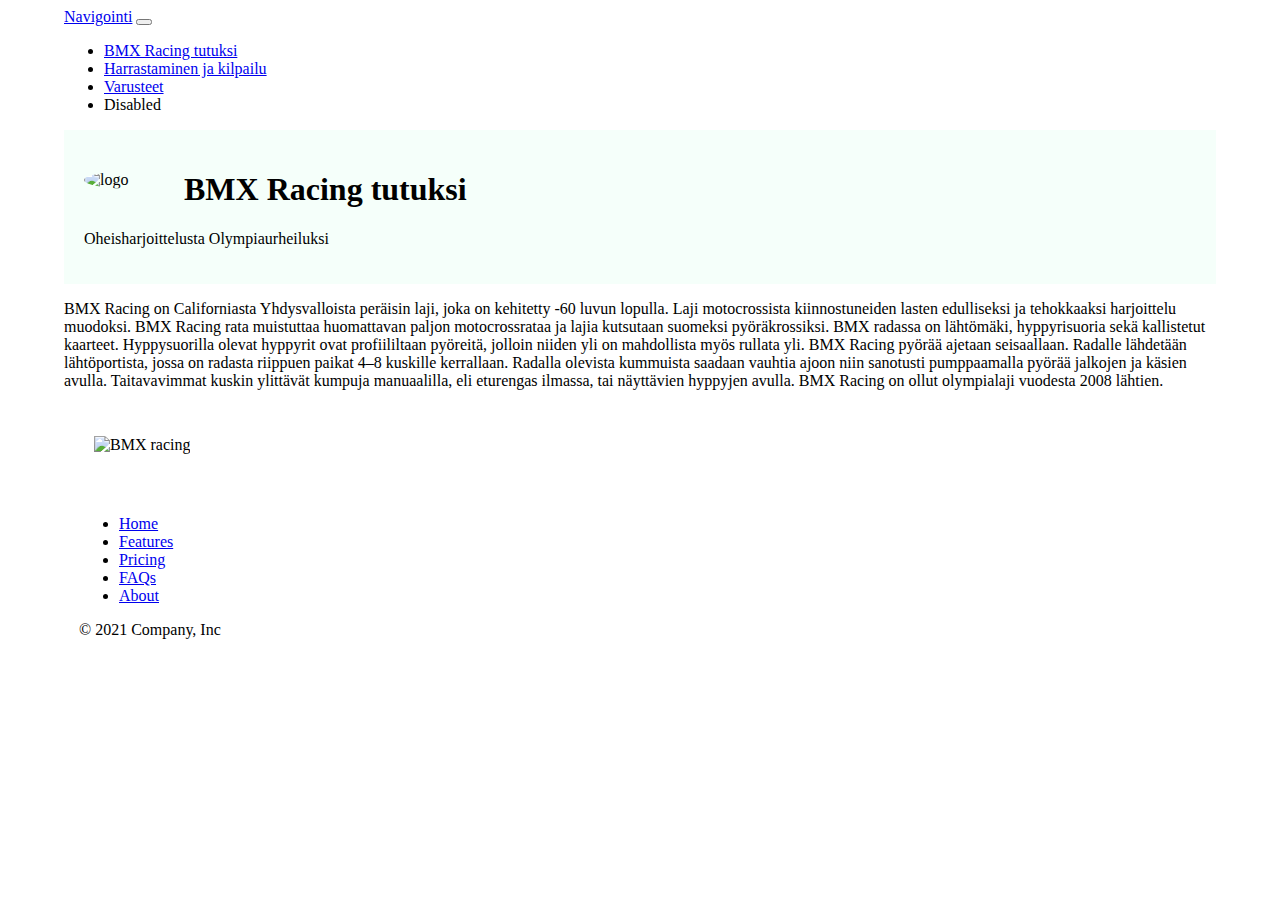
==== index.html @ 73d081ba "Add files via upload" ====
<!DOCTYPE html>
<html lang="fi">
    <head>
        <meta charset="utf-8">
    <title>BMX Racing tutuksi</title>
    <link rel="stylesheet" href="styles.css">
    <link href="https://cdn.jsdelivr.net/npm/bootstrap@5.1.3/dist/css/bootstrap.min.css" rel="stylesheet" integrity="sha384-1BmE4kWBq78iYhFldvKuhfTAU6auU8tT94WrHftjDbrCEXSU1oBoqyl2QvZ6jIW3" crossorigin="anonymous">
    </head>
    <body>
<!--navigointi-->      
      <nav class="navbar navbar-expand-lg navbar-light bg-light">
        <div class="container-fluid">
          <a class="navbar-brand" href="#">Navigointi</a>
          <button class="navbar-toggler" type="button" data-bs-toggle="collapse" data-bs-target="#navbarNav" aria-controls="navbarNav" aria-expanded="false" aria-label="Toggle navigation">
            <span class="navbar-toggler-icon"></span>
          </button>
          <div class="collapse navbar-collapse" id="navbarNav">
            <ul class="navbar-nav">
              <li class="nav-item">
                <a class="nav-link active" aria-current="page"
                 href="index.html">BMX Racing tutuksi</a>
              </li>
              <li class="nav-item">
                <a class="nav-link" href="toka.html">Harrastaminen ja kilpailu</a>
              </li>
              <li class="nav-item">
                <a class="nav-link" href="kolmas.html">Varusteet</a>
              </li>
              <li class="nav-item">
                <a class="nav-link disabled">Disabled</a>
              </li>
            </ul>
          </div>
        </div>
      </nav>

<!--headeri-->
<div class="jumbotron jumbotron-fluid" id="headeri">
  <div class="container">
    <img src="images/logo.png" class="img-thumbnail"id="logo" width="100" alt="logo">
    <h1 class="display-4">BMX Racing tutuksi</h1>
    <p class="lead">Oheisharjoittelusta Olympiaurheiluksi</p>
  </div>
</div>
<div class="container-fluid" id="teksti">
  <p>BMX Racing on Californiasta Yhdysvalloista peräisin laji, joka on kehitetty -60 luvun lopulla. Laji motocrossista kiinnostuneiden lasten edulliseksi ja tehokkaaksi harjoittelu muodoksi. BMX Racing rata muistuttaa huomattavan paljon motocrossrataa ja lajia kutsutaan suomeksi pyöräkrossiksi. BMX radassa on lähtömäki, hyppyrisuoria sekä kallistetut kaarteet. Hyppysuorilla olevat hyppyrit ovat profiililtaan pyöreitä, jolloin niiden yli on mahdollista myös rullata yli. BMX Racing pyörää ajetaan seisaallaan. Radalle lähdetään lähtöportista, jossa on radasta riippuen paikat 4–8 kuskille kerrallaan. Radalla olevista kummuista saadaan vauhtia ajoon niin sanotusti pumppaamalla pyörää jalkojen ja käsien avulla. Taitavavimmat kuskin ylittävät kumpuja manuaalilla, eli eturengas ilmassa, tai näyttävien hyppyjen avulla. BMX Racing on ollut olympialaji vuodesta 2008 lähtien.</p>
  <img src="images/bmx.jpg" class="img-fluid" id="kuva" width="600" alt="BMX racing"> 
</div> 
<div class="container" id="footeri">
  <footer class="py-3 my-4">
    <ul class="nav justify-content-center border-bottom pb-3 mb-3">
      <li class="nav-item"><a href="#" class="nav-link px-2 text-muted">Home</a></li>
      <li class="nav-item"><a href="#" class="nav-link px-2 text-muted">Features</a></li>
      <li class="nav-item"><a href="#" class="nav-link px-2 text-muted">Pricing</a></li>
      <li class="nav-item"><a href="#" class="nav-link px-2 text-muted">FAQs</a></li>
      <li class="nav-item"><a href="#" class="nav-link px-2 text-muted">About</a></li>
    </ul>
    <p class="text-center text-muted">&copy; 2021 Company, Inc</p>
  </footer>
</div>

</body>

</html>
---- styles.css ----
#headeri {
  padding: 20px;
  background-color: mintcream;
  color: black;
}

#logo {
    border-radius: 50%;
    float: left;
  }


#footeri {
  padding: 15px;
}


#kuva {
  padding: 30px;
  align-items: center;
}

body {
  width: 90%;
  margin-left: auto;
  margin-right: auto;
  }
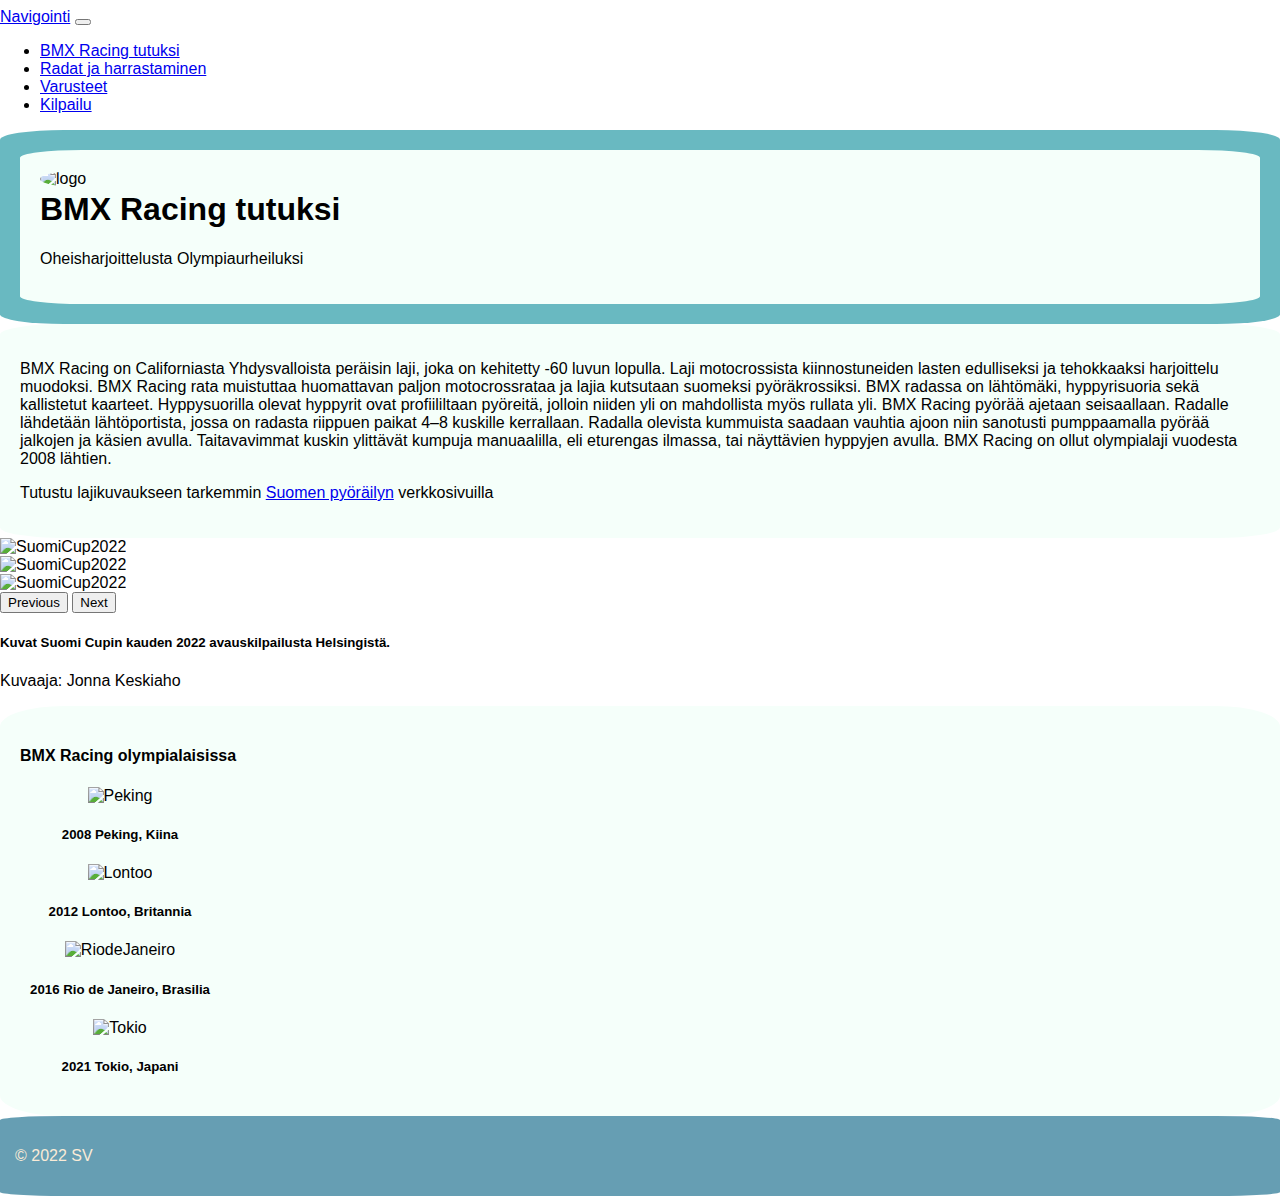
==== commit 4cb90136: "Add files via upload" ====
--- a/index.html
+++ b/index.html
@@ -5,6 +5,7 @@
     <title>BMX Racing tutuksi</title>
     <link rel="stylesheet" href="styles.css">
     <link href="https://cdn.jsdelivr.net/npm/bootstrap@5.1.3/dist/css/bootstrap.min.css" rel="stylesheet" integrity="sha384-1BmE4kWBq78iYhFldvKuhfTAU6auU8tT94WrHftjDbrCEXSU1oBoqyl2QvZ6jIW3" crossorigin="anonymous">
+<script src="https://cdn.jsdelivr.net/npm/bootstrap@5.1.3/dist/js/bootstrap.bundle.min.js" integrity="sha384-ka7Sk0Gln4gmtz2MlQnikT1wXgYsOg+OMhuP+IlRH9sENBO0LRn5q+8nbTov4+1p" crossorigin="anonymous"></script>
     </head>
     <body>
 <!--navigointi-->      
@@ -21,13 +22,13 @@
                  href="index.html">BMX Racing tutuksi</a>
               </li>
               <li class="nav-item">
-                <a class="nav-link" href="toka.html">Harrastaminen ja kilpailu</a>
+                <a class="nav-link" href="toka.html">Radat ja harrastaminen</a>
               </li>
               <li class="nav-item">
                 <a class="nav-link" href="kolmas.html">Varusteet</a>
               </li>
               <li class="nav-item">
-                <a class="nav-link disabled">Disabled</a>
+                <a class="nav-link" href="neljäs.html">Kilpailu</a>
               </li>
             </ul>
           </div>
@@ -37,29 +38,80 @@
 <!--headeri-->
 <div class="jumbotron jumbotron-fluid" id="headeri">
   <div class="container">
-    <img src="images/logo.png" class="img-thumbnail"id="logo" width="100" alt="logo">
+    <img src="images/logo.png" class="img-thumbnail" id="logo" width="100" alt="logo">
     <h1 class="display-4">BMX Racing tutuksi</h1>
     <p class="lead">Oheisharjoittelusta Olympiaurheiluksi</p>
   </div>
 </div>
-<div class="container-fluid" id="teksti">
-  <p>BMX Racing on Californiasta Yhdysvalloista peräisin laji, joka on kehitetty -60 luvun lopulla. Laji motocrossista kiinnostuneiden lasten edulliseksi ja tehokkaaksi harjoittelu muodoksi. BMX Racing rata muistuttaa huomattavan paljon motocrossrataa ja lajia kutsutaan suomeksi pyöräkrossiksi. BMX radassa on lähtömäki, hyppyrisuoria sekä kallistetut kaarteet. Hyppysuorilla olevat hyppyrit ovat profiililtaan pyöreitä, jolloin niiden yli on mahdollista myös rullata yli. BMX Racing pyörää ajetaan seisaallaan. Radalle lähdetään lähtöportista, jossa on radasta riippuen paikat 4–8 kuskille kerrallaan. Radalla olevista kummuista saadaan vauhtia ajoon niin sanotusti pumppaamalla pyörää jalkojen ja käsien avulla. Taitavavimmat kuskin ylittävät kumpuja manuaalilla, eli eturengas ilmassa, tai näyttävien hyppyjen avulla. BMX Racing on ollut olympialaji vuodesta 2008 lähtien.</p>
-  <img src="images/bmx.jpg" class="img-fluid" id="kuva" width="600" alt="BMX racing"> 
-</div> 
+<!--tekstiosuus-->
+<div class="container">
+  <div class="container-fluid">
+    <div class="main">
+      <p>BMX Racing on Californiasta Yhdysvalloista peräisin laji, joka on kehitetty -60 luvun lopulla. Laji motocrossista kiinnostuneiden lasten edulliseksi ja tehokkaaksi harjoittelu muodoksi. BMX Racing rata muistuttaa huomattavan paljon motocrossrataa ja lajia kutsutaan suomeksi pyöräkrossiksi. BMX radassa on lähtömäki, hyppyrisuoria sekä kallistetut kaarteet. Hyppysuorilla olevat hyppyrit ovat profiililtaan pyöreitä, jolloin niiden yli on mahdollista myös rullata yli. BMX Racing pyörää ajetaan seisaallaan. Radalle lähdetään lähtöportista, jossa on radasta riippuen paikat 4–8 kuskille kerrallaan. Radalla olevista kummuista saadaan vauhtia ajoon niin sanotusti pumppaamalla pyörää jalkojen ja käsien avulla. Taitavavimmat kuskin ylittävät kumpuja manuaalilla, eli eturengas ilmassa, tai näyttävien hyppyjen avulla. BMX Racing on ollut olympialaji vuodesta 2008 lähtien.</p> 
+    <p>Tutustu lajikuvaukseen tarkemmin <a href="https://pyoraily.fi/lajit/bmx/">Suomen pyöräilyn</a> verkkosivuilla </p>
+    </div>
+  </div>
+  </div>
+ <!--karuselli-->   
+ <div id="carouselExampleInterval" class="carousel slide" data-bs-ride="carousel">
+  <div class="carousel-inner">
+    <div class="carousel-item active" data-bs-interval="10000">
+      <img src="images/kisa1.jpg" class="d-block w-100" alt="SuomiCup2022">
+    </div>
+    <div class="carousel-item" data-bs-interval="2000">
+      <img src="images/kisa2.jpg" class="d-block w-100" alt="SuomiCup2022">
+    </div>
+    <div class="carousel-item">
+      <img src="images/kisa3.jpg" class="d-block w-100" alt="SuomiCup2022">
+    </div>
+  </div>
+  <button class="carousel-control-prev" type="button" data-bs-target="#carouselExampleInterval" data-bs-slide="prev">
+    <span class="carousel-control-prev-icon" aria-hidden="true"></span>
+    <span class="visually-hidden">Previous</span>
+  </button>
+  <button class="carousel-control-next" type="button" data-bs-target="#carouselExampleInterval" data-bs-slide="next">
+    <span class="carousel-control-next-icon" aria-hidden="true"></span>
+    <span class="visually-hidden">Next</span>
+  </button>
+</div>
+<!--kuvausteksti-->
+<h5>Kuvat Suomi Cupin kauden 2022 avauskilpailusta Helsingistä.</h5>
+<p>Kuvaaja: Jonna Keskiaho</p>
+<!--kortit sivun alas-->
+<div class="container">
+  <h4>BMX Racing olympialaisissa</h4>
+  <div class="card-group">
+    <div class="card">
+      <img src="images/peking.png" class="card-img-top" alt="Peking">
+      <div class="card-body">
+        <h5 class="card-title">2008 Peking, Kiina</h5>
+      </div>
+    </div>
+    <div class="card">
+      <img src="images/lontoo.png" class="card-img-top" alt="Lontoo">
+      <div class="card-body">
+        <h5 class="card-title">2012 Lontoo, Britannia</h5>
+ </div>
+    </div>
+    <div class="card">
+      <img src="images/rio.png" class="card-img-top" alt="RiodeJaneiro">
+      <div class="card-body">
+        <h5 class="card-title">2016 Rio de Janeiro, Brasilia</h5>
+  </div>
+    </div>
+    <div class="card">
+        <img src="images/tokio.png" class="card-img-top" alt="Tokio">
+        <div class="card-body">
+          <h5 class="card-title">2021 Tokio, Japani</h5>
+        </div>
+      </div>
+  </div>
+</div>
+<!--footeri-->
 <div class="container" id="footeri">
-  <footer class="py-3 my-4">
-    <ul class="nav justify-content-center border-bottom pb-3 mb-3">
-      <li class="nav-item"><a href="#" class="nav-link px-2 text-muted">Home</a></li>
-      <li class="nav-item"><a href="#" class="nav-link px-2 text-muted">Features</a></li>
-      <li class="nav-item"><a href="#" class="nav-link px-2 text-muted">Pricing</a></li>
-      <li class="nav-item"><a href="#" class="nav-link px-2 text-muted">FAQs</a></li>
-      <li class="nav-item"><a href="#" class="nav-link px-2 text-muted">About</a></li>
-    </ul>
-    <p class="text-center text-muted">&copy; 2021 Company, Inc</p>
-  </footer>
-</div>
-
-</body>
-
-</html>
-  
+    <footer class="py-3 my-4">
+      <p class="text-center text-muted">&copy; 2022 SV</p>
+    </footer>
+  </div>
+  </body>
+  </html>--- a/styles.css
+++ b/styles.css
@@ -1,27 +1,68 @@
+body {
+  font-family: Arial, Helvetica, sans-serif;
+
+margin-left: auto;
+margin-right: auto;
+}
+
 #headeri {
-  padding: 20px;
-  background-color: mintcream;
-  color: black;
-}
+    padding: 20px;
+    background-color: #69b9c1;
+    color: black;
+    border-radius: 5%;
+  }
+
 
 #logo {
     border-radius: 50%;
     float: left;
   }
+  
+ 
+ .card {
+   max-width: 200px;
+   text-align: center;
+ }
+ 
+.side {
+  align-items: center;
+}
+ 
+#kuvat {
+  text-align: center;
+}
 
+#linkit {
+  text-align: center;
+}
+
+.container {
+  padding: 20px;
+  background-color: mintcream;
+  border-radius: 5%;
+}
+
+#container-fluid {
+  background-color: mintcream;
+}
+
+
+#vinkit {
+  text-align: center;
+}
 
 #footeri {
   padding: 15px;
+  background-color: #669eb3;
+  color: antiquewhite;
 }
 
-
-#kuva {
-  padding: 30px;
-  align-items: center;
+a:hover {
+  color: red;
+  transition-property: color;
+  transition-duration: 1s;
 }
 
-body {
-  width: 90%;
-  margin-left: auto;
-  margin-right: auto;
-  }  +a:visited {
+  color: rgb(2, 134, 33);
+}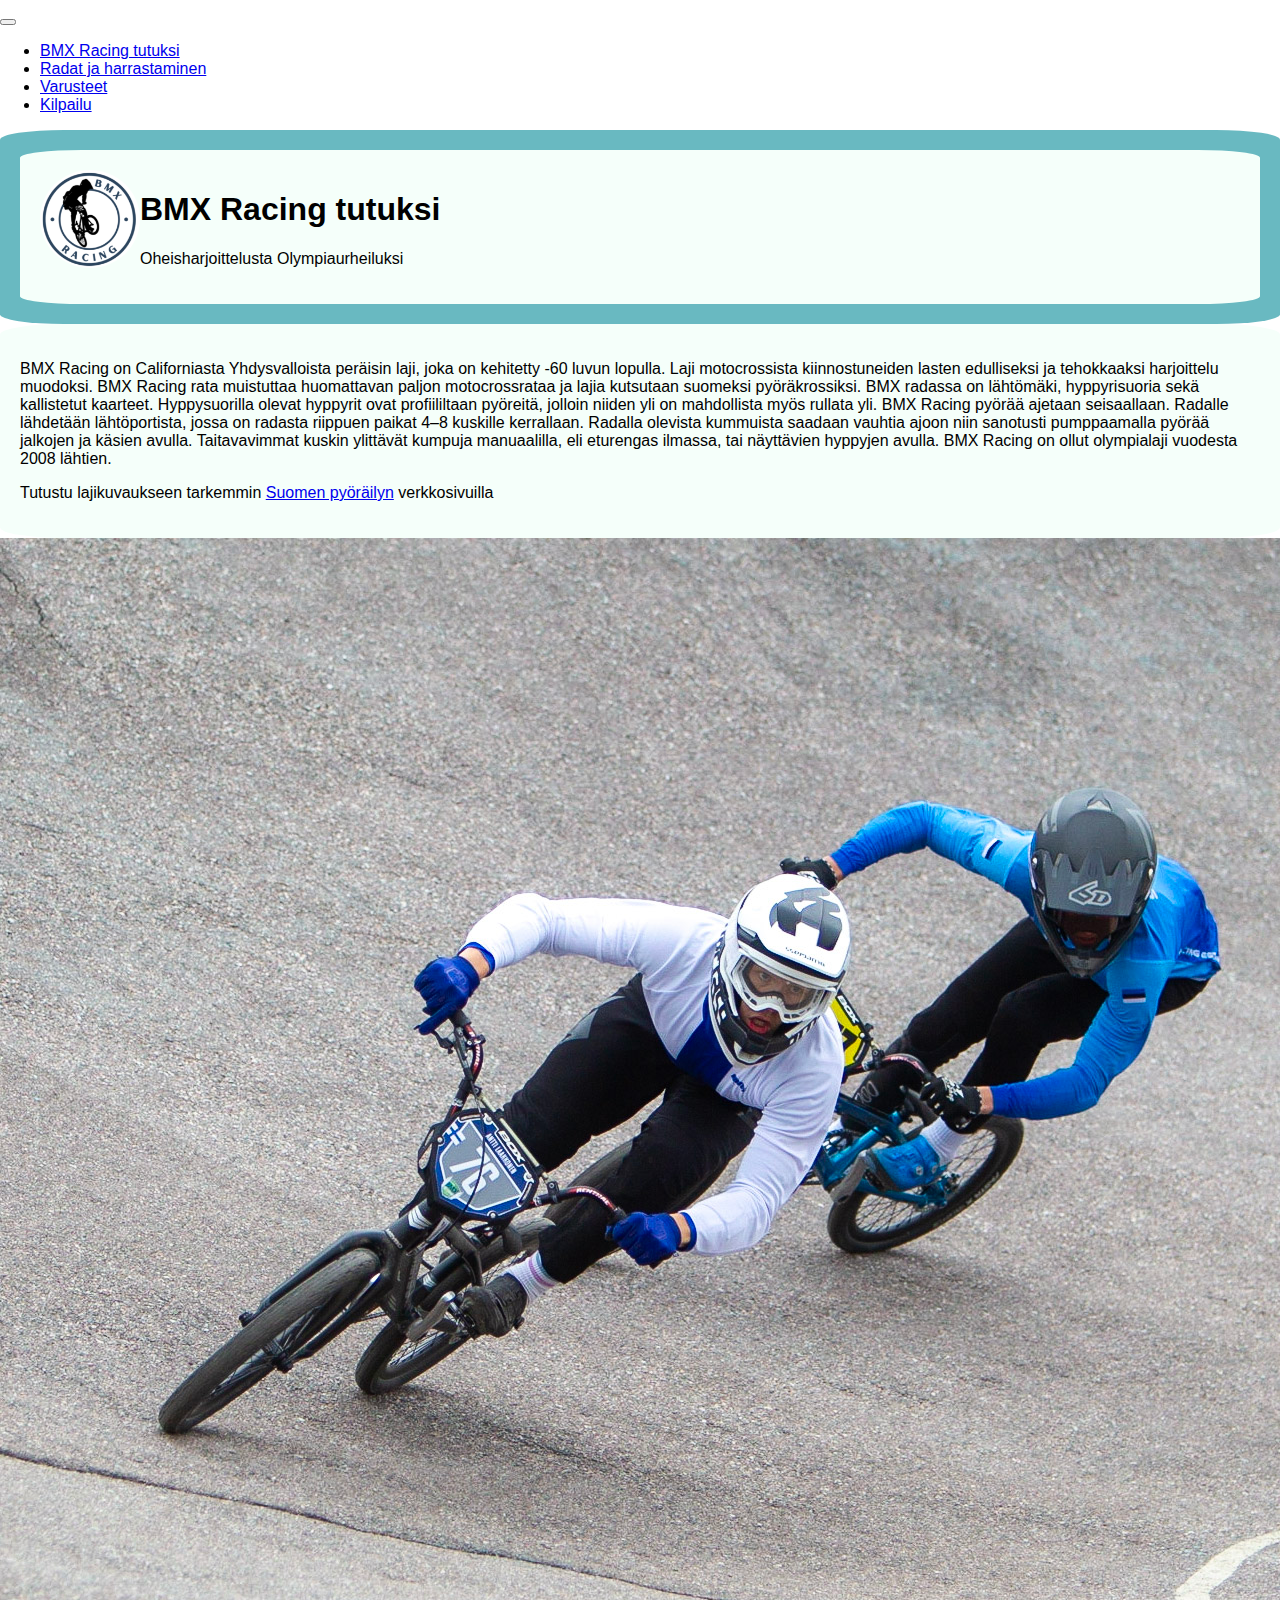
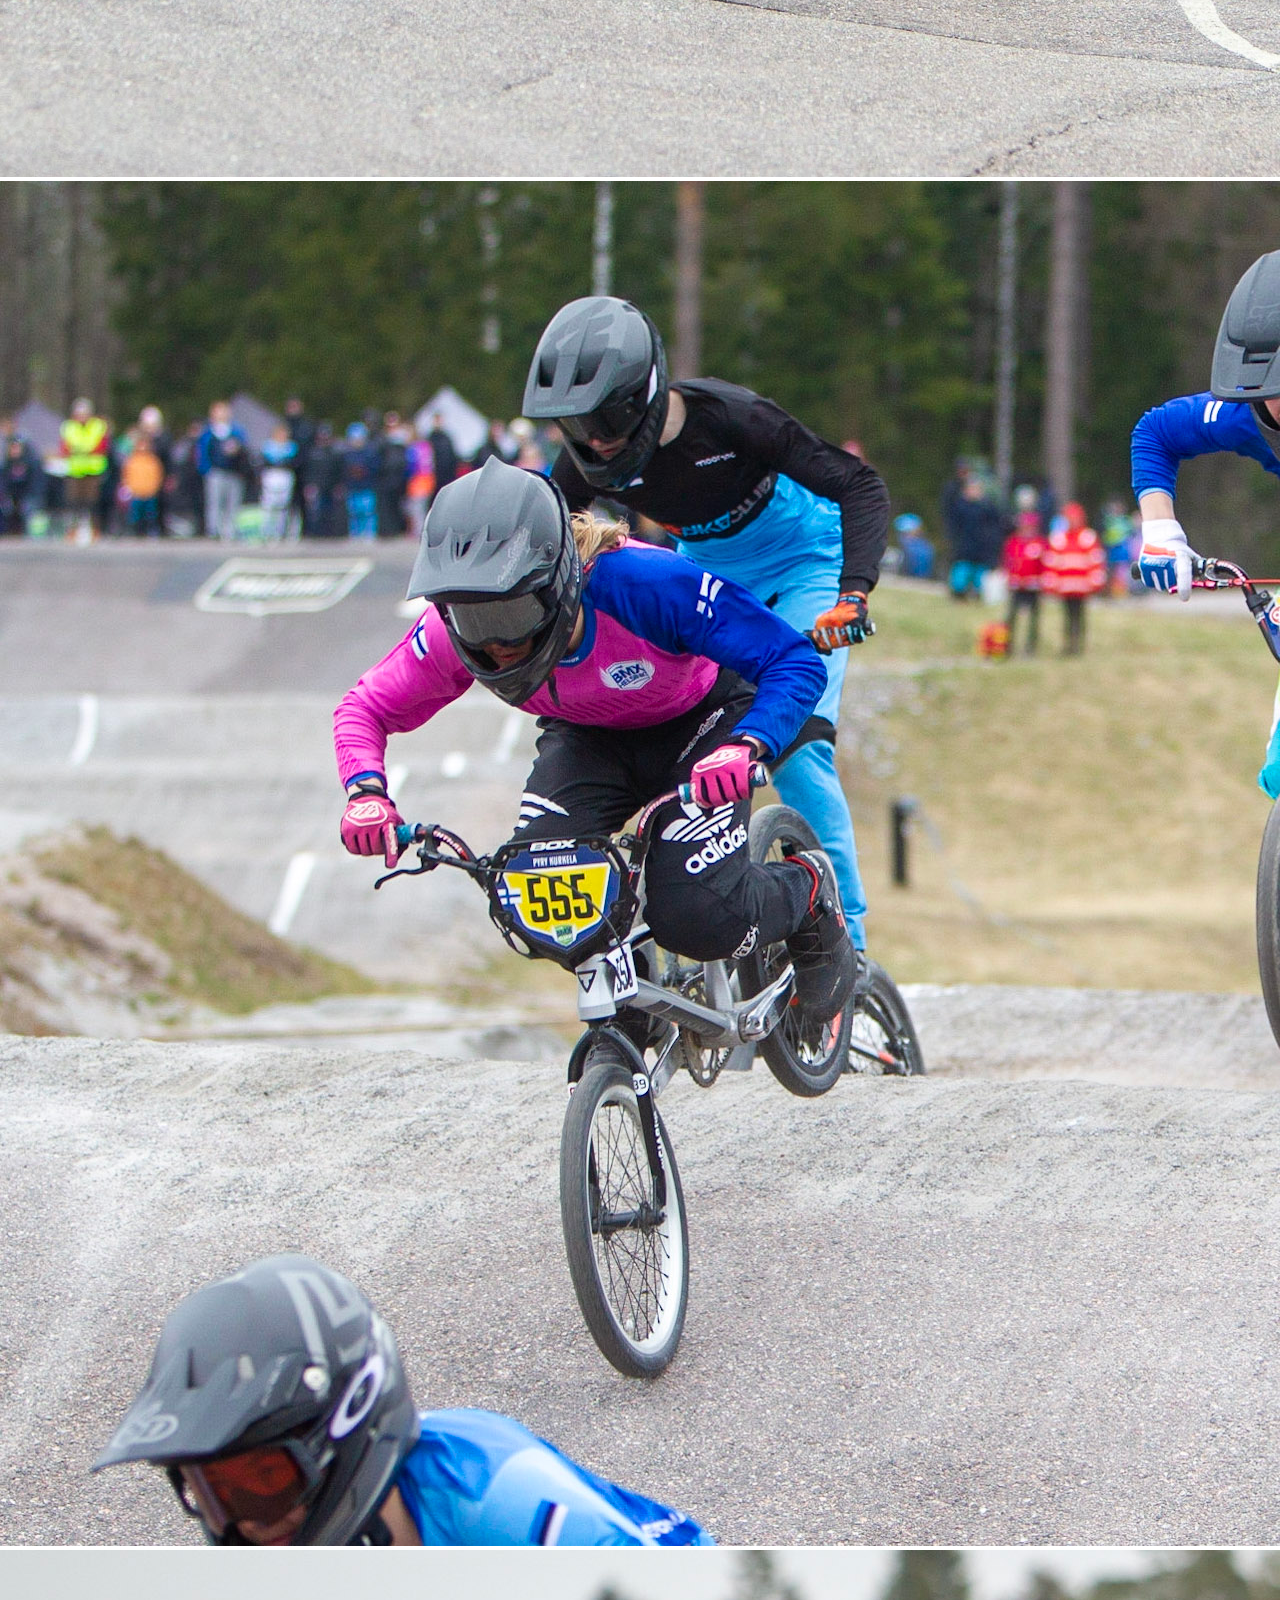
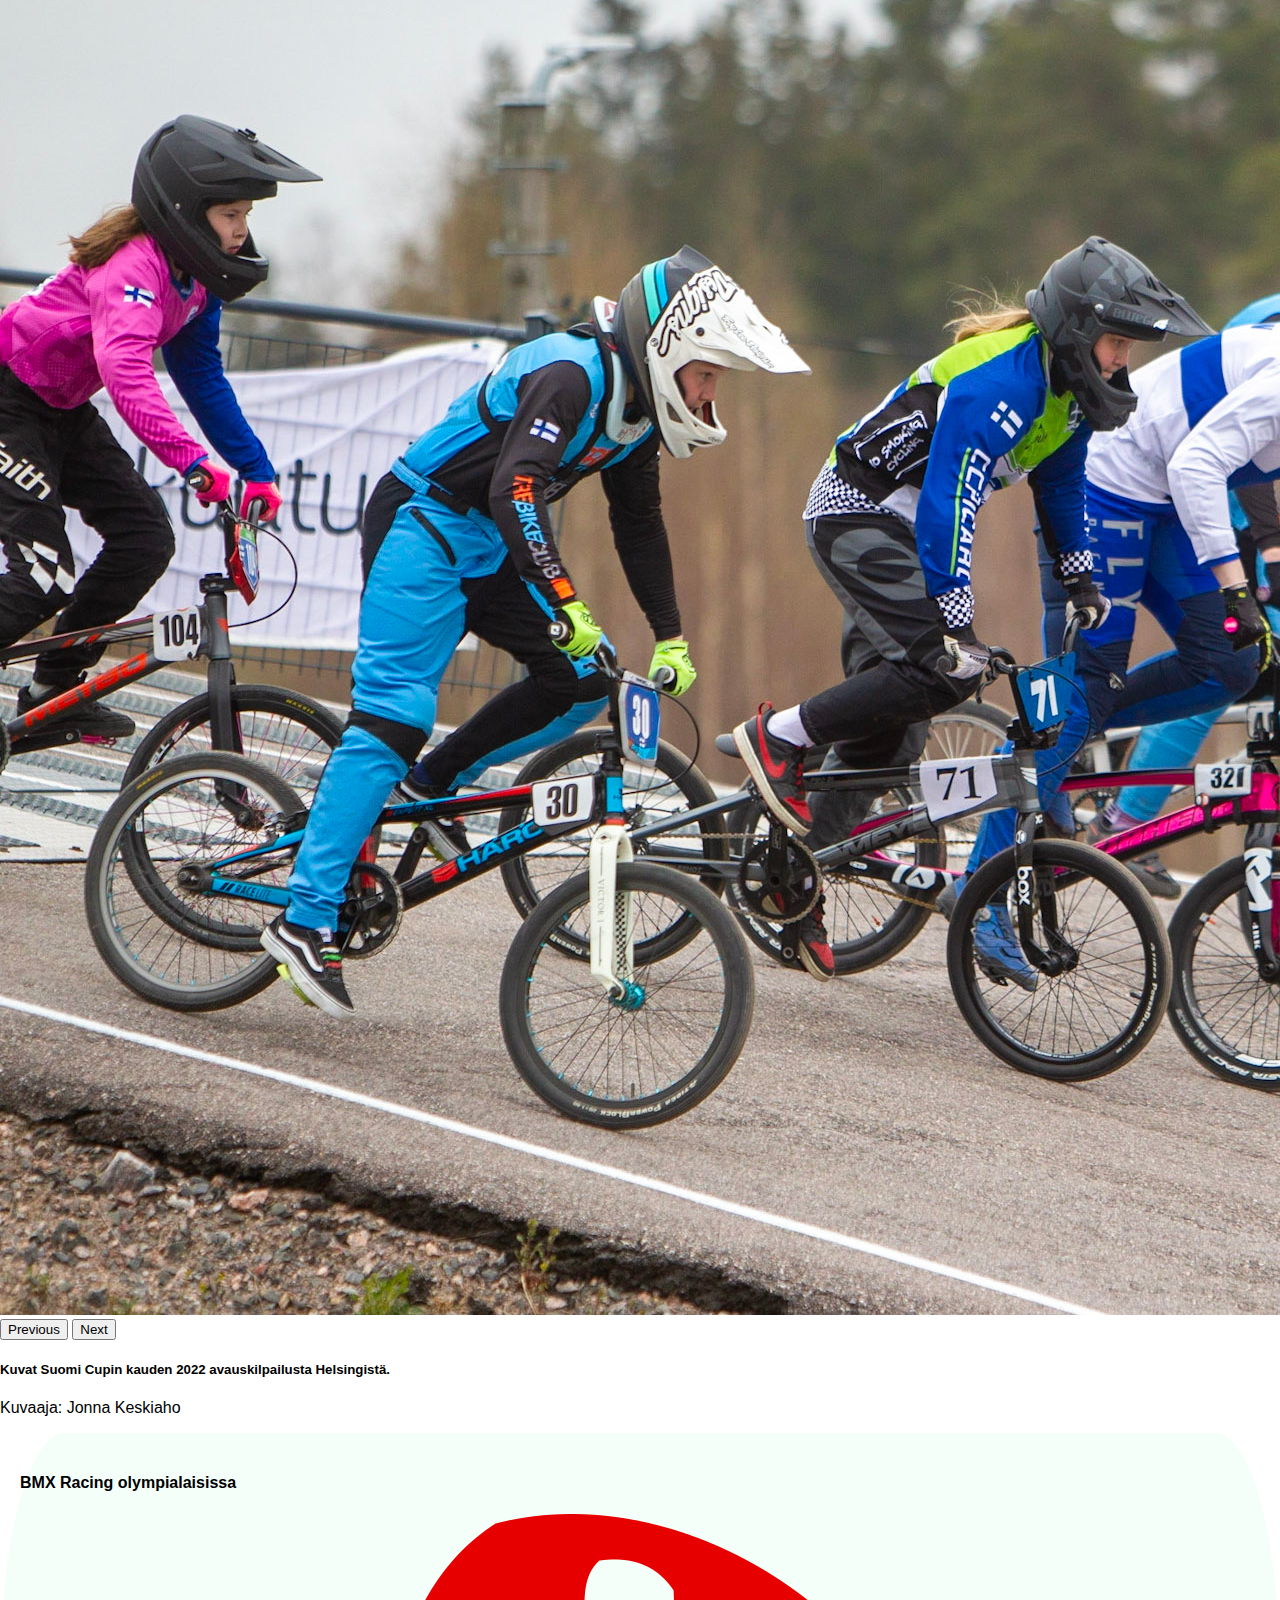
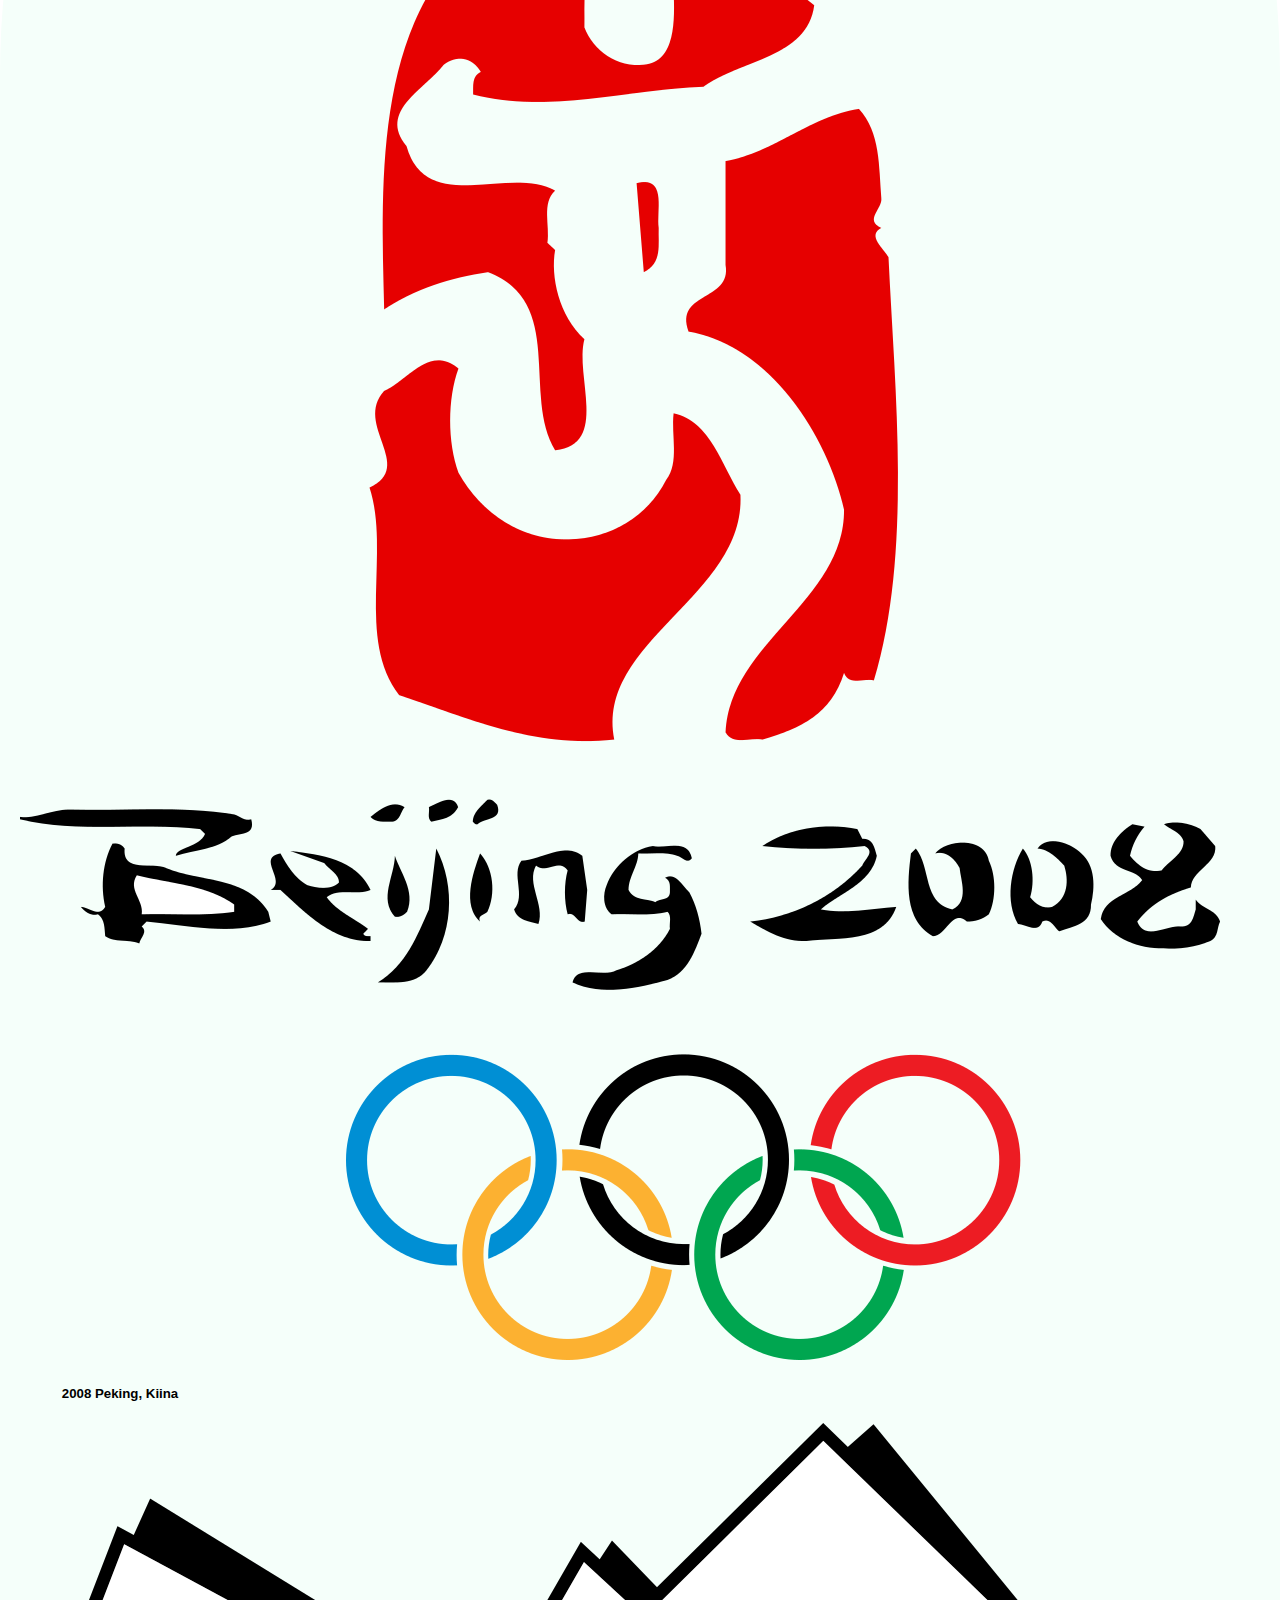
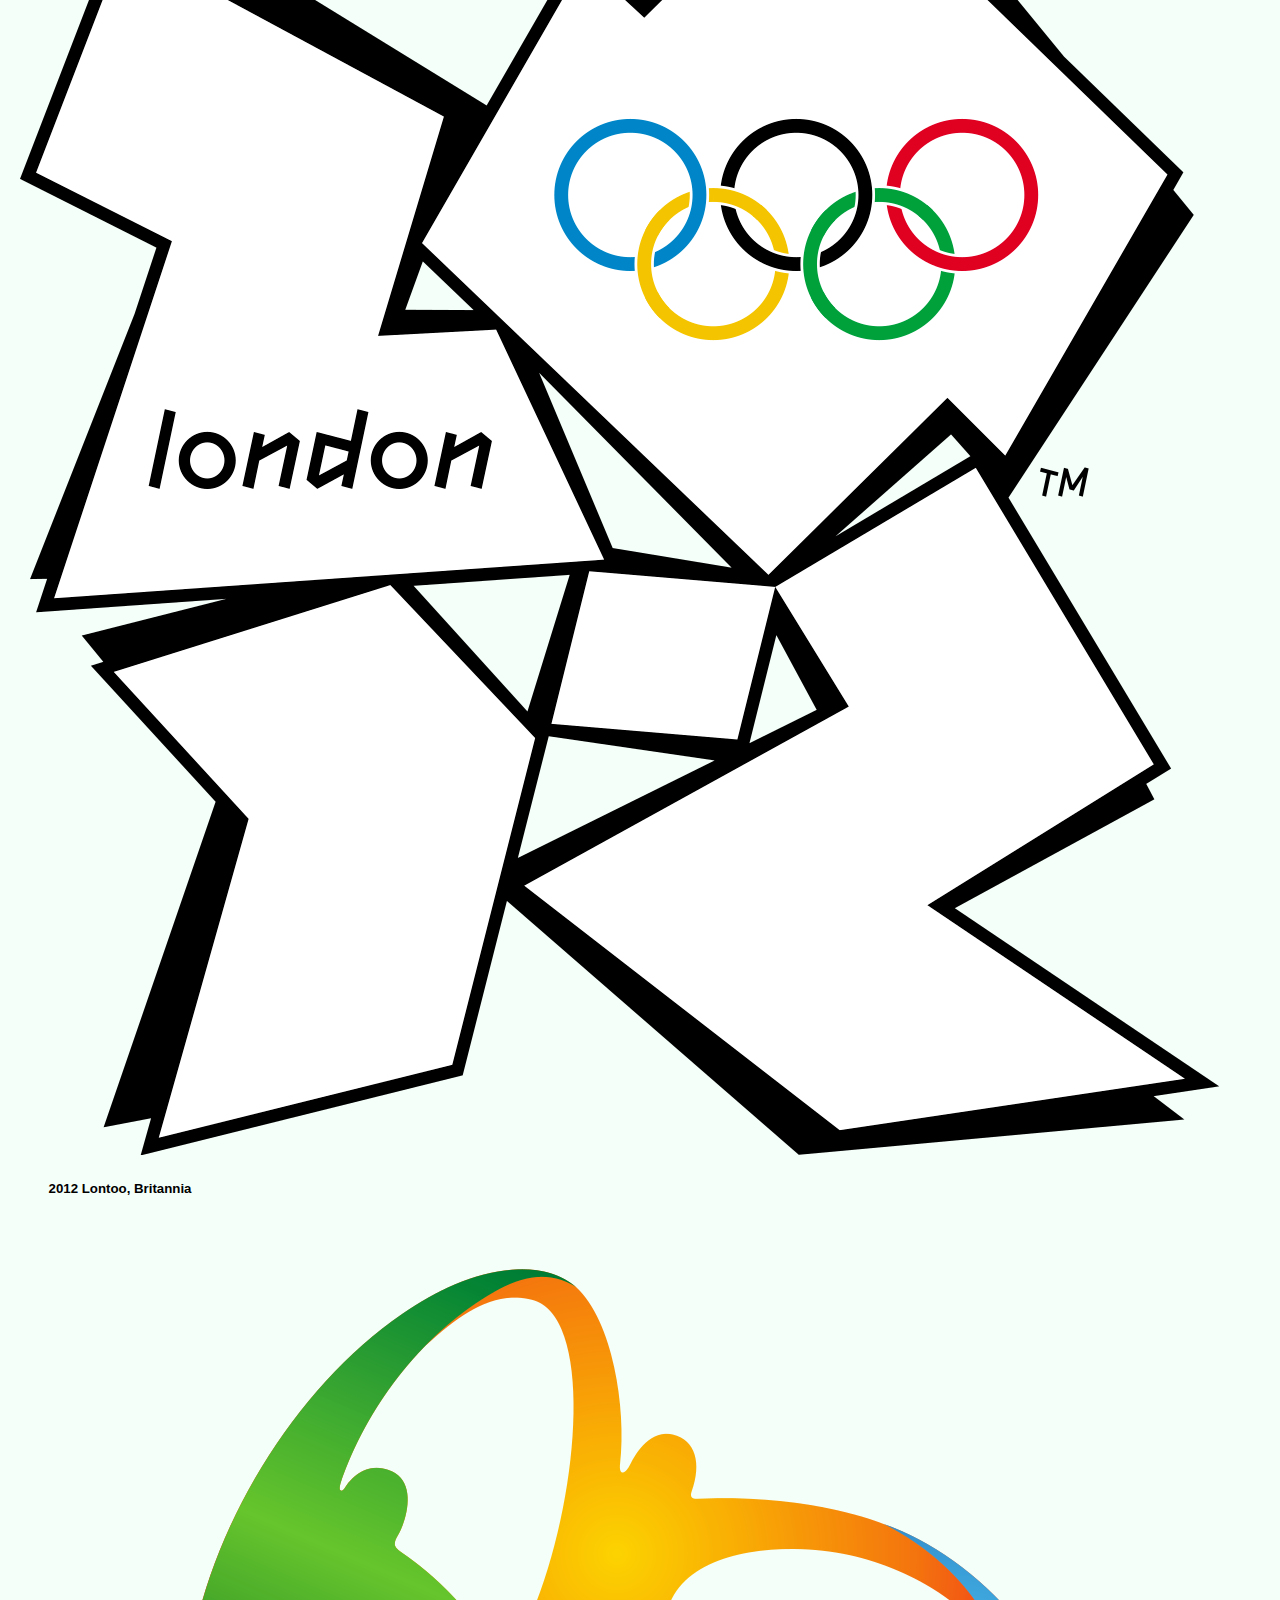
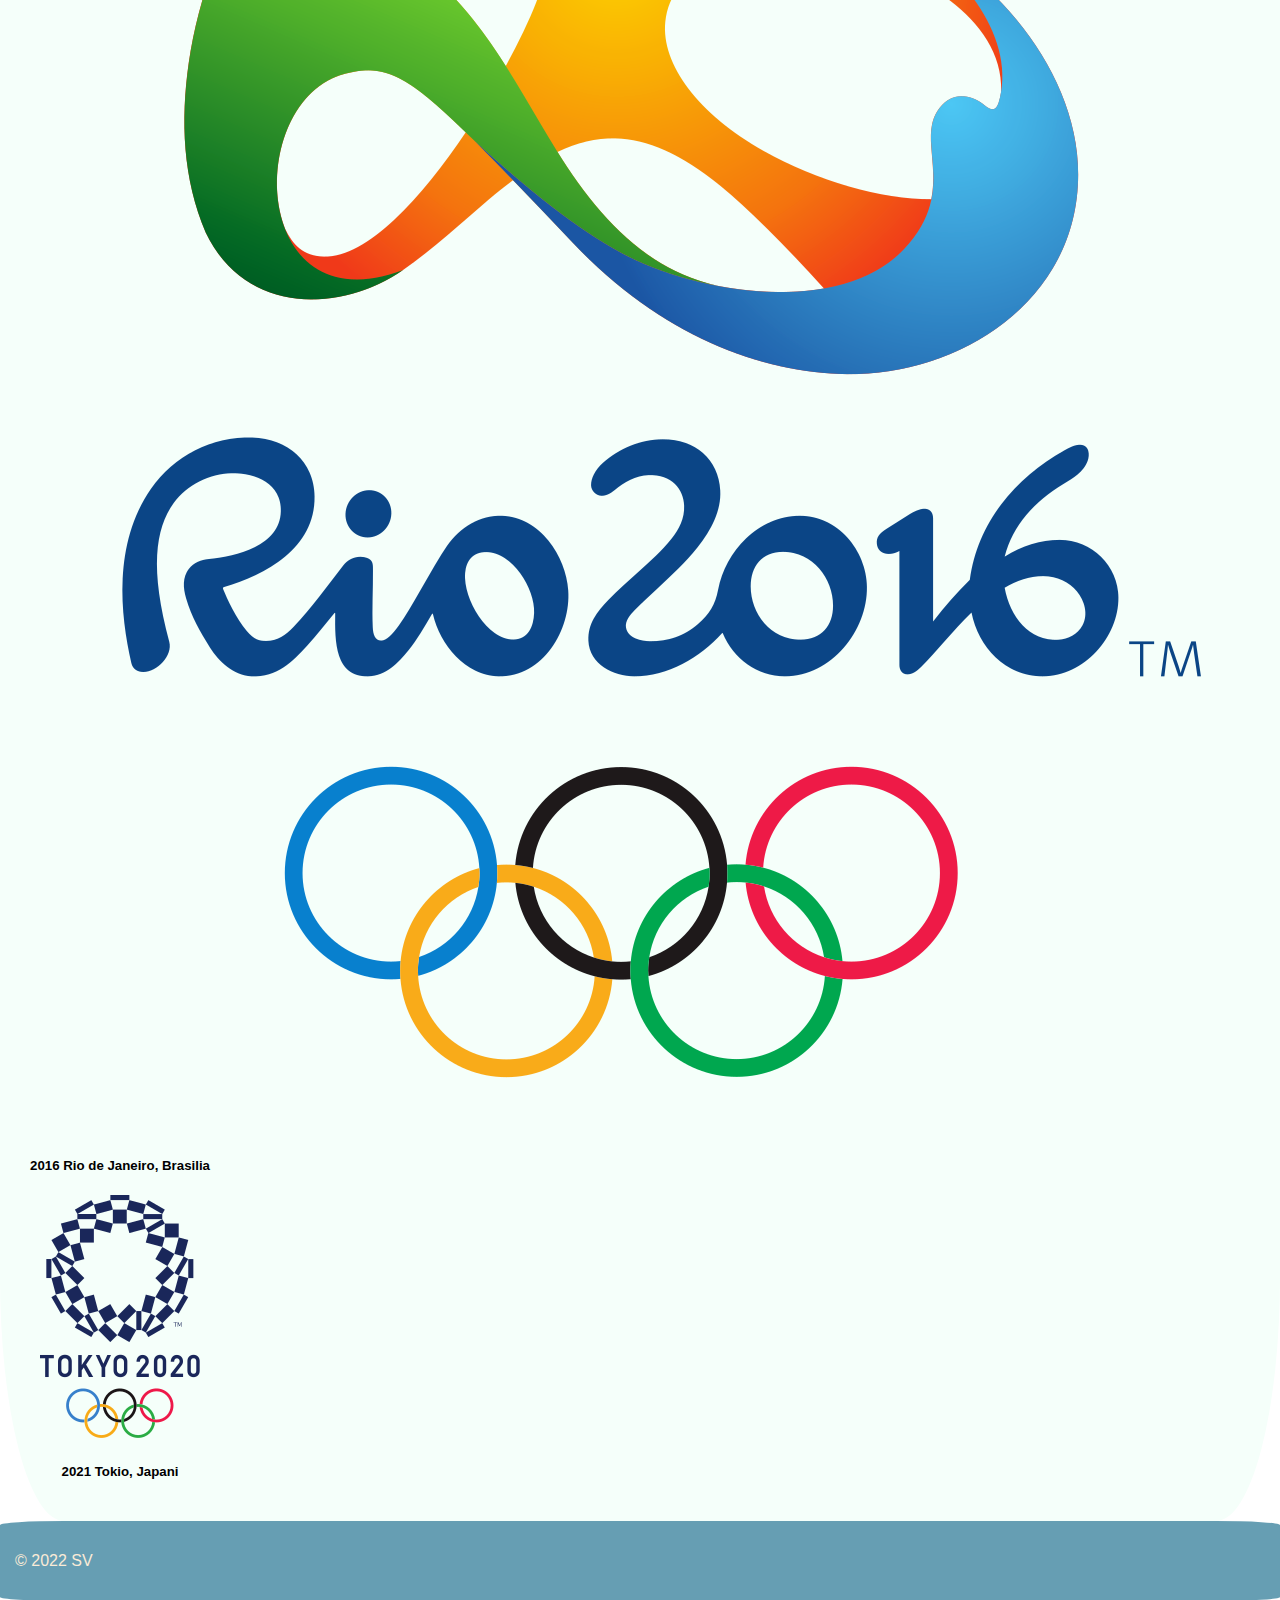
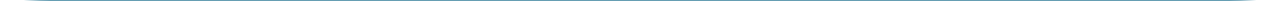
==== commit f3998b01: "Update index.html" ====
--- a/index.html
+++ b/index.html
@@ -11,7 +11,7 @@
 <!--navigointi-->      
       <nav class="navbar navbar-expand-lg navbar-light bg-light">
         <div class="container-fluid">
-          <a class="navbar-brand" href="#">Navigointi</a>
+          <a class="navbar-brand" href="#"></a>
           <button class="navbar-toggler" type="button" data-bs-toggle="collapse" data-bs-target="#navbarNav" aria-controls="navbarNav" aria-expanded="false" aria-label="Toggle navigation">
             <span class="navbar-toggler-icon"></span>
           </button>
@@ -114,4 +114,4 @@
     </footer>
   </div>
   </body>
-  </html>+  </html>
